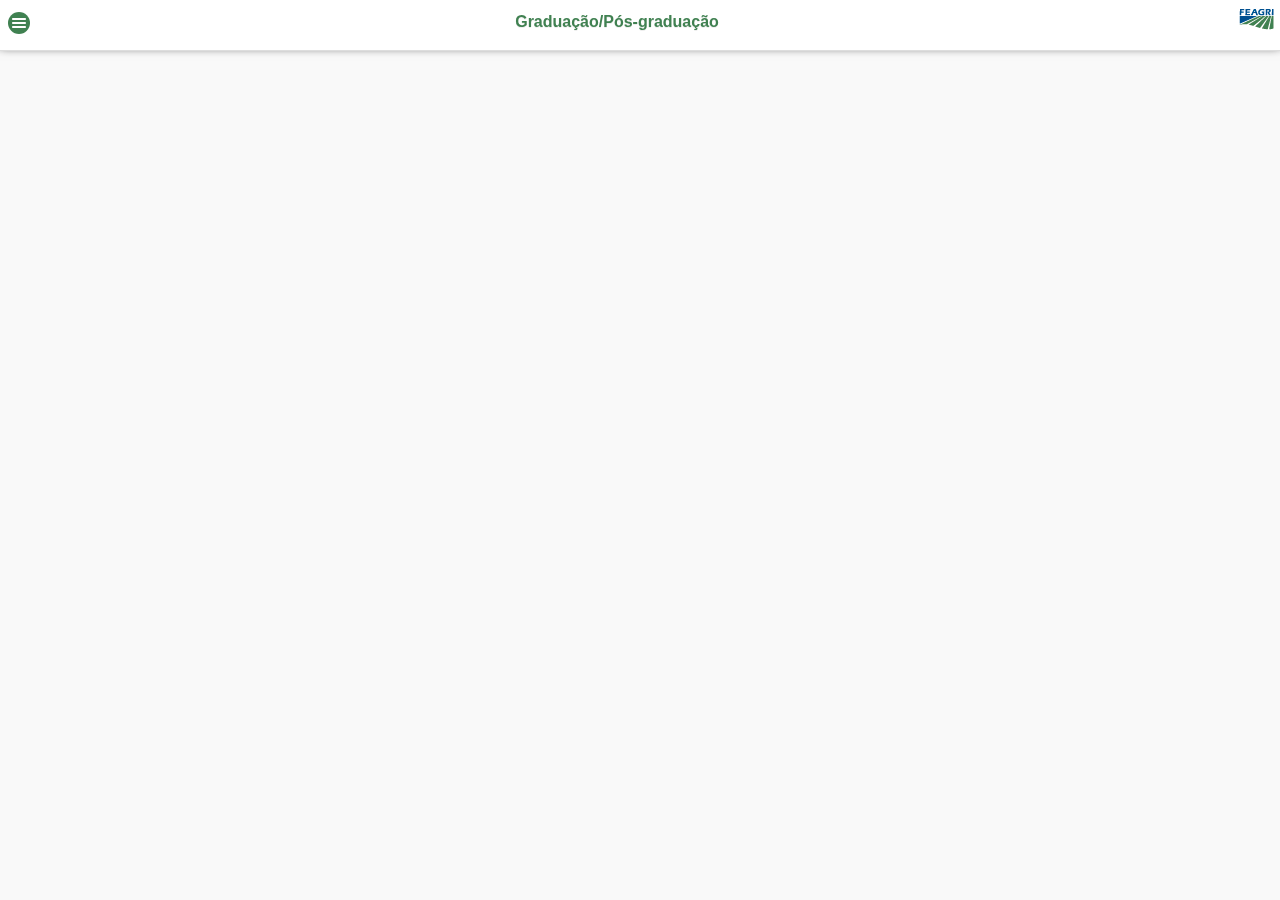
==== index.html @ 6a2333aa "Criação de circular]" ====
<!DOCTYPE html>
<!--HTML5 doctype-->
<html>

<head>

    <title>FEAGRI</title>
    <meta http-equiv="Content-type" content="text/html; charset=utf-8">
    <meta name="viewport" content="width=device-width, initial-scale=1.0, maximum-scale=1.0, minimum-scale=1.0, user-scalable=0, minimal-ui">
    <meta name="apple-mobile-web-app-capable" content="yes" />
    <meta http-equiv="X-UA-Compatible" content="IE=edge" />

    <link rel="stylesheet" href="css/jquery.mobile-1.4.5.min.css" />
    <link rel="stylesheet" href="css/custom.css" />

    <script src="js/jquery-1.11.1.min.js"></script>
    <script src="js/jquery.mobile-1.4.5.min.js"></script>

    <script src="cordova.js"></script>
    <!-- phantom library, needed for Cordova api calls, added during build -->
    <script type="text/javascript" src="js/networkconnection.js"></script>
    <script src="js/app.js"></script>
    <!-- recommended location of your JavaScript code relative to other JS files -->
    <script type="text/javascript" src="js/sala_aula.js"></script>
    <script type="text/javascript" src="js/contatos.js"></script>
    <script type="text/javascript" src="js/protocolo.js"></script>
    <script type="text/javascript" src="js/weblinks.js"></script>

    <script src="xdk/init-dev.js"></script>
    <!-- normalizes device and document ready events, see README for details -->


</head>

<body>

    <div data-role="panel" id="appmenu" data-display="overlay" data-position="left" data-theme="a">
        <div data-role="header" align="left" data-position="fixed" class="white">
            <img src="images/lg_feagri36.png" />
        </div>
        <!-- /header -->
        <ul>
            <li><a href="#graduacao" class="ui-btn ui-icon-calendar ui-btn-icon-left">Graduação</a></li>
            <li><a href="circular.html" class="ui-btn ui-icon-calendar ui-btn-icon-left">Circular</a></li>
            <li><a href="#posgrad" class="ui-btn ui-icon-grid ui-btn-icon-left">Pós-Graduação</a></li>
            <li><a href="#contato" class="ui-btn ui-icon-bullets ui-btn-icon-left">Contatos</a></li>
            <li><a href="#links" class="ui-btn ui-icon-bullets ui-btn-icon-left">Informações</a></li>
            <li><a href="#perfil" class="ui-btn ui-icon-edit ui-btn-icon-left">Perfil Usuário</a></li>
            <li><a href="https://webmail.feagri.unicamp.br/" target="_blank" class="ui-btn ui-icon-mail ui-btn-icon-left">Webmail</a></li>
            <li><a href="#sobre" class="ui-btn ui-icon-info ui-btn-icon-left">Sobre</a></li>
        </ul>
    </div>
    <!-- /panel -->

    <div data-role="page" data-title="Faculdade de Engenharia Agrícola" id="graduacao">
        <div data-role="header" align="center" data-position="fixed">
            <a href="#appmenu" class="ui-btn ui-icon-bars ui-btn-icon-right ui-btn-icon-notext">Menu</a>
            <h3>Graduação/Pós-graduação</h3>
            <img src="images/lg_feagri36.png" />
        </div>
        <!-- /header -->

        <div data-role="content">
            <h2 id="diatitle"></h2>

            <ul id="result"></ul>

        </div>
        <!-- /content -->

    </div>
    <!-- /page -->

    <div data-role="page" data-title="Faculdade de Engenharia Agrícola" id="posgrad">
        <div data-role="header" align="center" data-position="fixed">
            <a href="#appmenu" class="ui-btn ui-icon-bars ui-btn-icon-right ui-btn-icon-notext">Menu</a>
            <h3>Pós- Graduação</h3>
            <img src="images/lg_feagri36.png" />
        </div>
        <!-- /header -->

        <div data-role="content">
            <h2>Protocolo de Solicitações</h2>
            <h3>Sistema de Protoloco Eletrônico - Consulta Solicitações</h3>
            <form action="#" method="get" accept-charset="utf-8">
                <div data-role="fieldcontain" id="solicitante">
                    <label for="solicitante" class="ui-hidden-accessible">Escolha</label>
                    <select name="protoc_pessoa" id="protoc_pessoa" data-native-menu="false" required>
					<option value="">Solicitante</option>
					<option value="0">Alunos</option>
					<option value="1">Funcionários</option>
					<option value="2">Outros</option>
				</select>
                </div>
                <div data-role="fieldcontain" id="documento"></div>
                <div data-role="fieldcontain">
                    <label for="protocolo" class="ui-hidden-accessible">Protocolo Número</label>
                    <input type="number" name="protoc_num" id="protoc_num" placeholder="Protocolo Número" required/>
                </div>
                <a href="#" data-role="button" data-icon="search" class="button-ui">Buscar</a>
                <div id="resultprotoc"></div>
            </form>

        </div>
        <!-- /content -->

    </div>
    <!-- /page -->

    <div data-role="page" data-title="Faculdade de Engenharia Agrícola" id="contato" data-dom-cache="false">
        <div data-role="header" align="center" data-position="fixed">
            <a href="#appmenu" class="ui-btn ui-icon-bars ui-btn-icon-right ui-btn-icon-notext">Menu</a>
            <h3>Contatos</h3>
            <img src="images/lg_feagri36.png" />
        </div>
        <!-- /header -->
        <div data-role="content" class="ui-content" id="listacontatos"></div>
        <!-- /content -->
    </div>
    <!-- /page Contatos -->

    <div data-role="page" data-title="Faculdade de Engenharia Agrícola" id="links" data-dom-cache="false">
        <div data-role="header" align="center" data-position="fixed">
            <a href="#appmenu" class="ui-btn ui-icon-bars ui-btn-icon-right ui-btn-icon-notext">Menu</a>
            <h3>Informações</h3>
            <img src="images/lg_feagri36.png" />
        </div>
        <!-- /header -->
        <div data-role="content" class="ui-content" id="weblinks"></div>
        <!-- /content -->
    </div>
    <!-- /page Informações-->

    <div data-role="page" data-title="Faculdade de Engenharia Agrícola" id="perfil">
        <div data-role="header" align="center" data-position="fixed">
            <a href="#appmenu" class="ui-btn ui-icon-bars ui-btn-icon-right ui-btn-icon-notext">Menu</a>
            <h3>Perfil Usuário</h3>
            <img src="images/lg_feagri36.png" />
        </div>
        <!-- /header -->

        <div data-role="content" class="ui-content"></div>
        <!-- /content -->
        <div data-role="content">
            <strong>Tipo de conexão</strong>: <span id="network"></span>

            <h2>Atualize seus Dados</h2>
            <h3>Esses dados serão necessários para lhes enviar Notificações pelas Secretarias da Faculdade</h3>
            <div data-role="fieldcontain">
                <label for="usuario-matricula" class="ui-hidden-accessible">Matrícula:</label>
                <input type="number" name="matricula" id="matricula" placeholder="Número: RA ou Matrícula" required>
            </div>
            <div data-role="fieldcontain">
                <label for="usuarios" class="ui-hidden-accessible">Tipo de Usuário:</label>
                <select id="usuario" required>
           <option value="0">Tipo de Usuário</option>
		   <option value="aluno">Aluno</option>
		   <option value="funcionario">Funcionário</option>
		   <option value="docente">Docente</option>
		   <option value="pesquisador">Pesquisador</option>
		</select>
            </div>
            <div data-role="fieldcontain" id="fieldAluno">
                <label for="alunos" class="ui-hidden-accessible">Usuário Tipo Aluno:</label>
                <select id="aluno">
     		<option value="0">Se Aluno - Escolha</option>
  			<option value="graduacao">Graduação</option>
  			<option value="pos-graduacao-mestrado">Pós-Graduação - Mestrado</option>
  			<option value="pos-graduacao-doutorado">Pós-Graduação - Doutorado</option>
		</select>
            </div>
            <div data-role="fieldcontain" id="fieldAno">
                <label for="nascimento" class="ui-hidden-accessible">:</label>
                <select id="ano">

		</select>
            </div>
            <button id="btn_push">Enviar</button>

            <div id="dadosuser"></div>
        </div>
        <!-- /content -->

    </div>
    <!-- /page -->
    <div data-role="page" data-title="Faculdade de Engenharia Agrícola" id="sobre">
        <div data-role="header" align="center" data-position="fixed">
            <a href="#appmenu" class="ui-btn ui-icon-bars ui-btn-icon-right ui-btn-icon-notext">Menu</a>
            <h3>Sobre</h3>
            <img src="images/lg_feagri36.png" />
        </div>
        <!-- /header -->
        <div data-role="content">
            <p>Este é um aplicativo que tem por objetivo disponibilizar serviços da Faculdade de Engenharia Agrícola/Unicamp, que possam facilitar o dia a dia dos usuários dessa comunidade.</p>
            <p>O aplicativo pode ganhar novos serviços à medida que aumente a demanda de informações que sejam úteis a serem disponibilizados neste App Mobile.</p>
            <span>@2016 FEAGRI/UNICAMP - informatica@feagri.unicamp.br</span>
        </div>
    </div>
    <!-- /page Sobre -->

</body>

</html>
---- css/custom.css ----
/* */
.ui-page-theme-a .ui-btn:focus, html .ui-bar-a .ui-btn:focus, html .ui-body-a .ui-btn:focus, html body .ui-group-theme-a .ui-btn:focus, html head+body .ui-btn.ui-btn-a:focus, .ui-page-theme-a .ui-focus, html .ui-bar-a .ui-focus, html .ui-body-a .ui-focus, html body .ui-group-theme-a .ui-focus, html head+body .ui-btn-a.ui-focus, html head+body .ui-body-a.ui-focus {
    -webkit-box-shadow: 0 0 12px #408151;
    -moz-box-shadow: 0 0 12px #408151;
    box-shadow: 0 0 12px #408151;
}
/* Lista de Contatos */
#listacontatos li.ui-li-divider{
	height: auto;
}
#listacontatos li{
	height: 60px;
}
#listacontatos li a{
	padding-top:0;
	padding-bottom:0;
	padding-left: 4.25em;
}
#listacontatos li a img{
	border: 5px solid rgb(255,255,255);
}
#listacontatos li a h2{
	font-size: 12px;
	margin-top: 5px;

}

/*Pós - Graduação*/
.ui-field-contain {
	border:none;
}
#documento{
	display: none;
}

/*Sala de Aula*/

h2.diatitle{text-align: center;}

#graduacao ul#result{
	margin: 0;
	padding: 0;
}

#graduacao ul#result li {
    display: block;
    box-shadow: -2px 2px 1px rgba(0,0,0,0.2);
    padding: 30px 10px 5px;
    margin-bottom: 10px;
    position: relative;
    border: 1px solid rgba(0,0,0,0.1);
}
#graduacao ul#result li div.h, #graduacao ul#result li div.s {
	font-size: 12px;
    position: absolute;
    margin-top: -21px;
}
#graduacao ul#result li div.h {
	color: rgb(120,120,120);
}
#graduacao ul#result li div.s{ 
    right: 0;
    margin-right: 20px;
    color: rgb(120,120,120);
}
#graduacao ul#result li div.do{
	position: relative;
	color: rgb(180,180,180);
}

#graduacao ul#result li div.do img{
	width: 25px;
    border-radius: 20px;
    margin-right: 20px;
    margin-top: 5px;
}
#graduacao ul#result li div.do span{
	margin-top: 11px;
    position: absolute;
    font-size: 12px;
}

.white{
	background-color: rgb(255,255,255);
}
/* Headers */
div[data-role=page] > div[data-role=header] {
	background-color: rgb(255,255,255);
    box-shadow: 0px -5px 10px rgba(0,0,0,1);
}
div[data-role=page] > div[data-role=header] img {
    margin: 1px 5px;
    float: right;
}
.ui-header .ui-title{
	display:  inline-block;
	color: #408151; /*Verde da logo*/
	margin: 0;
}

/*Menu Button*/
div[data-role='header'] > a.ui-btn {
    border: none;
    background-color: transparent;
    padding-top: 5px;
}

div[data-role='header'] > a.ui-btn .ui-btn-icon-left:after, 
div[data-role='header'] > a.ui-btn .ui-btn-icon-right:after, 
div[data-role='header'] > a.ui-btn .ui-btn-icon-top:after, 
div[data-role='header'] > a.ui-btn .ui-btn-icon-bottom:after, 
div[data-role='header'] > a.ui-btn .ui-btn-icon-notext:after {
	color: #408151;
}
div[data-role='header'] > a.ui-btn:hover,
div[data-role='header'] > a:hover.ui-btn {
    border: none;
    background-color: white;
}

/* .ui-btn-icon-notext:after*/
div[data-role='header'] > a.ui-btn-icon-left:after,
div[data-role='header'] > a.ui-btn-icon-notext:after{
    border: none;
    background-color: #408151;
}
div[data-role='header'] a.ui-btn:focus {
	box-shadow: none;
}

/*Panel*/
#appmenu .ui-panel-inner {
    padding: 0;
    margin: 0;
    background-color: #F6F6F6;
}
#appmenu .ui-panel-inner div[data-role='header']{
	padding: 5px 5px 0;
}
#appmenu ul {
    padding: 0;
    margin: 0;
}

#appmenu ul li a {
    margin: 0;
    border: 0;
    text-align: left;
    color: rgb(100,100,100);
    padding: 20px 40px;
}

#appmenu ul li a.ui-btn-active{
	background-color: #408151;
	color:  #fff;
}
#appmenu ul li a.ui-btn-active .ui-btn-icon-left:after{
	background-color: #408151;
}
#appmenu ul li a.ui-btn:focus {
	box-shadow: none;
}
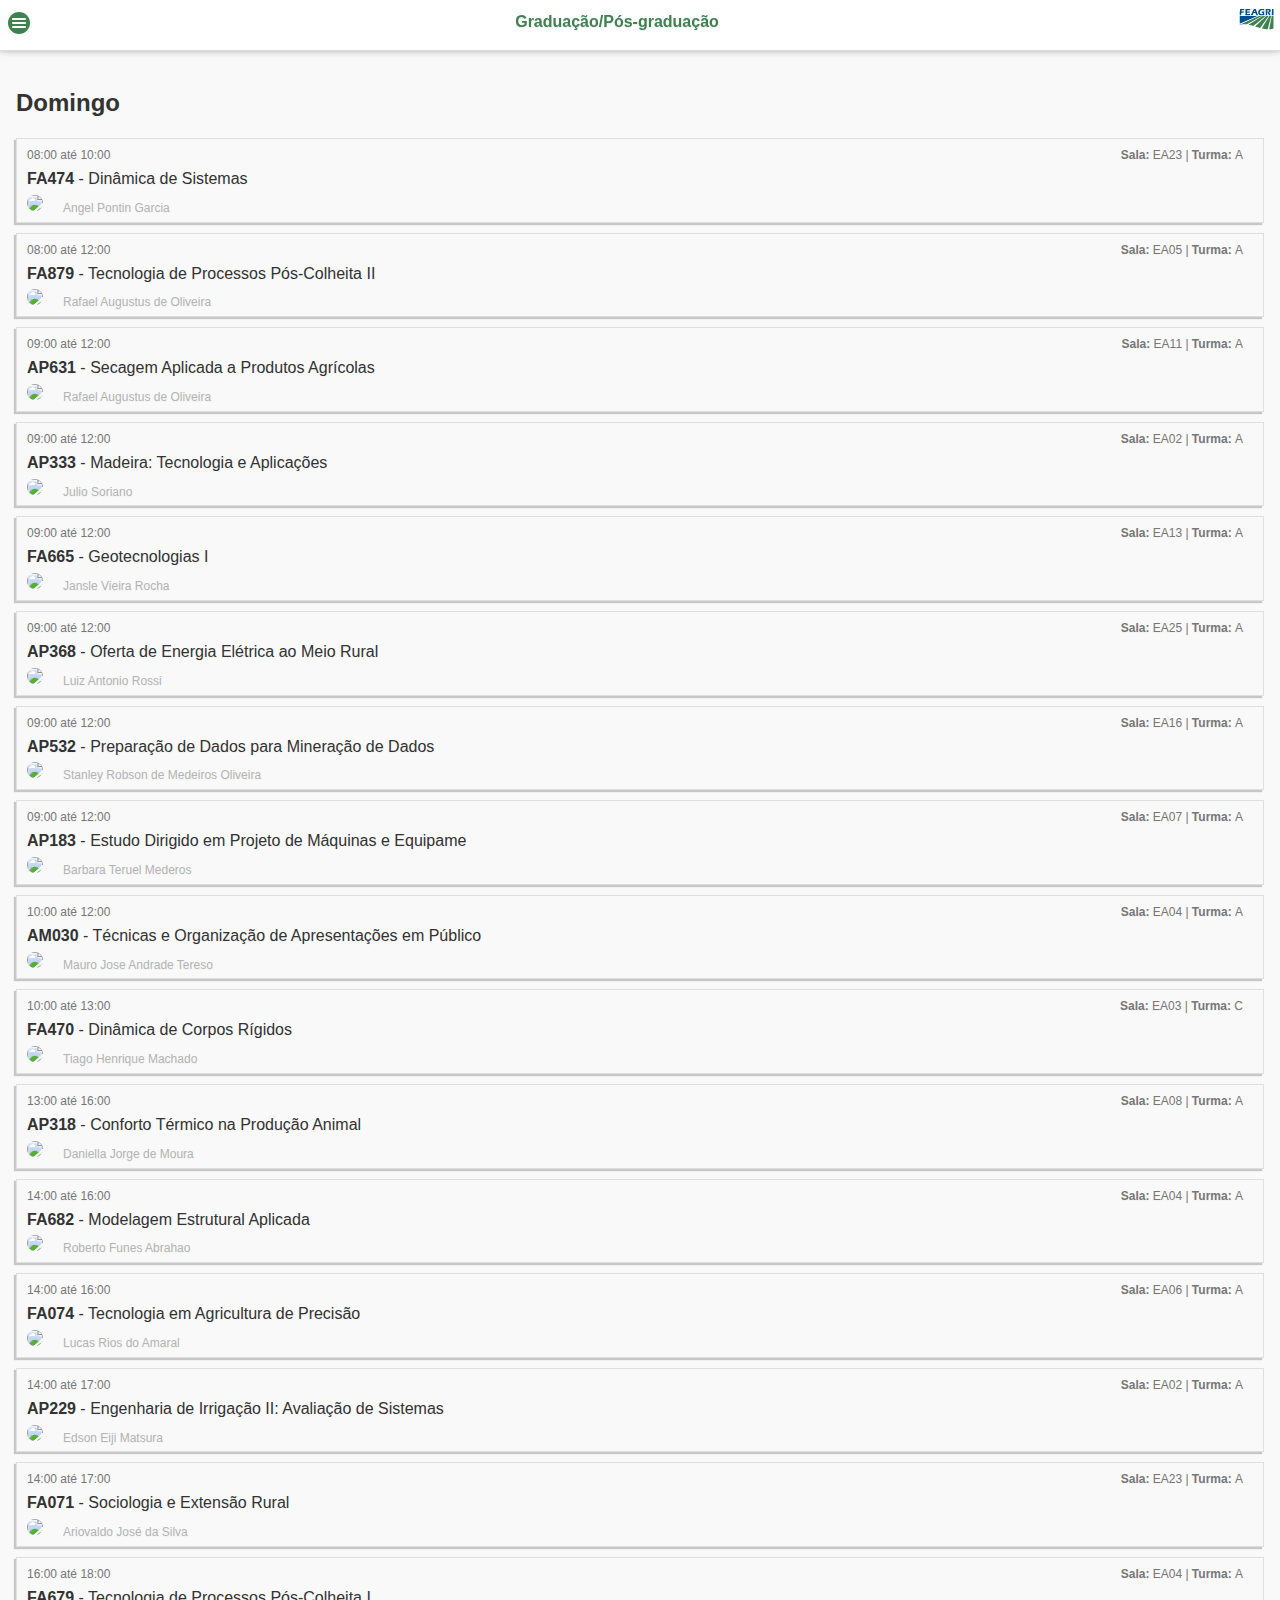
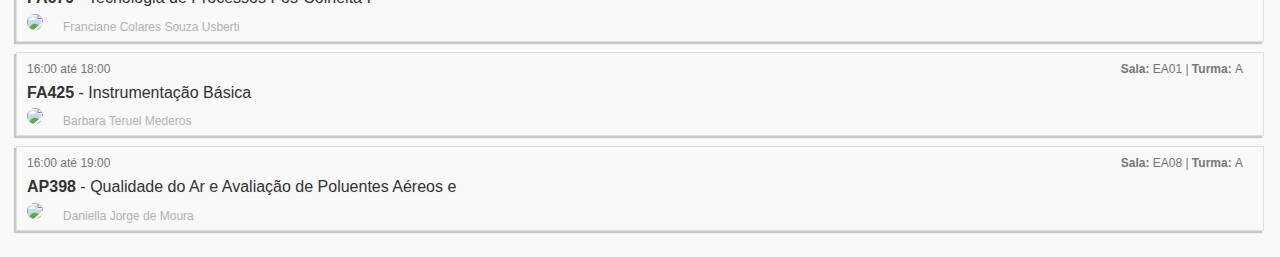
==== commit c5548dfa: "Circular Finalizado" ====
--- a/index.html
+++ b/index.html
@@ -11,7 +11,8 @@
     <meta http-equiv="X-UA-Compatible" content="IE=edge" />
 
     <link rel="stylesheet" href="css/jquery.mobile-1.4.5.min.css" />
-    <link rel="stylesheet" href="css/custom.css" />
+    <link rel="stylesheet" href="css/font-awesome.min.css">
+    <link rel="stylesheet" href="css/custom.min.css" />
 
     <script src="js/jquery-1.11.1.min.js"></script>
     <script src="js/jquery.mobile-1.4.5.min.js"></script>
@@ -25,11 +26,11 @@
     <script type="text/javascript" src="js/contatos.js"></script>
     <script type="text/javascript" src="js/protocolo.js"></script>
     <script type="text/javascript" src="js/weblinks.js"></script>
+    <script type="text/javascript" src="js/circular.js"></script>
 
     <script src="xdk/init-dev.js"></script>
     <!-- normalizes device and document ready events, see README for details -->
 
-
 </head>
 
 <body>
@@ -41,7 +42,7 @@
         <!-- /header -->
         <ul>
             <li><a href="#graduacao" class="ui-btn ui-icon-calendar ui-btn-icon-left">Graduação</a></li>
-            <li><a href="circular.html" class="ui-btn ui-icon-calendar ui-btn-icon-left">Circular</a></li>
+            <li><a href="#circular" class="ui-btn ui-icon-calendar ui-btn-icon-left">Circular</a></li>
             <li><a href="#posgrad" class="ui-btn ui-icon-grid ui-btn-icon-left">Pós-Graduação</a></li>
             <li><a href="#contato" class="ui-btn ui-icon-bullets ui-btn-icon-left">Contatos</a></li>
             <li><a href="#links" class="ui-btn ui-icon-bullets ui-btn-icon-left">Informações</a></li>
@@ -64,6 +65,47 @@
             <h2 id="diatitle"></h2>
 
             <ul id="result"></ul>
+
+        </div>
+        <!-- /content -->
+
+    </div>
+    <!-- /page -->
+
+    <div data-role="page" data-title="Faculdade de Engenharia Agrícola" id="circular">
+        <div data-role="header" align="center" data-position="fixed">
+            <a href="#appmenu" class="ui-btn ui-icon-bars ui-btn-icon-right ui-btn-icon-notext">Menu</a>
+            <h3>Horários Circular Interno</h3>
+            <img src="images/lg_feagri36.png" />
+        </div>
+        <!-- /header -->
+
+        <div data-role="content">
+            <form action="#" method="get" accept-charset="utf-8">
+                <div data-role="fieldcontain">
+                    <label for="ci_circular" class="ui-hidden-accessible">Circular</label>
+                    <select name="ci_circular" id="ci_circular" data-native-menu="false" required>
+                        <option>- Selecione Circular -</option>
+                        <option value="1">1</option>
+                        <option value="2">2</option>
+				    </select>
+                </div>
+                <div data-role="fieldcontain">
+                    <label for="ci_ponto" class="ui-hidden-accessible">Ponto</label>
+                    <select id="ci_ponto" name="ci_ponto" data-native-menu="false" required>
+                        <option>- Selecione Ponto -</option>
+                        <option value="CBMEG-FEAGRI">CBMEG FEAGRI</option>
+                        <option value="FEAGRI-CCUEC">FEAGRI CCUEC</option>
+                        <option value="FEAGRI-EMBRAPA">FEAGRI EMBRAPA</option>
+                        <option value="FEAGRI-CBMEG">FEAGRI CBMEG</option>
+                        <option value="FEAGRI-GENETICA">FEAGRI GENETICA</option>
+                    </select>
+                </div>
+
+                <a href="#" data-role="button" data-icon="search" class="btn-circular button-ui">Buscar</a>
+
+            </form>
+            <ul id="result-circular" data-role="listview"></ul>
 
         </div>
         <!-- /content -->
--- a/css/custom.min.css
+++ b/css/custom.min.css
@@ -0,0 +1 @@
+.ui-page-theme-a .ui-btn:focus,.ui-page-theme-a .ui-focus,html .ui-bar-a .ui-btn:focus,html .ui-bar-a .ui-focus,html .ui-body-a .ui-btn:focus,html .ui-body-a .ui-focus,html body .ui-group-theme-a .ui-btn:focus,html body .ui-group-theme-a .ui-focus,html head+body .ui-body-a.ui-focus,html head+body .ui-btn-a.ui-focus,html head+body .ui-btn.ui-btn-a:focus{-webkit-box-shadow:0 0 12px #408151;-moz-box-shadow:0 0 12px #408151;box-shadow:0 0 12px #408151}#listacontatos li.ui-li-divider{height:auto}#listacontatos li{height:60px}#listacontatos li a{padding-top:0;padding-bottom:0;padding-left:4.25em}#listacontatos li a img{border:5px solid #fff}#listacontatos li a h2{font-size:12px;margin-top:5px}.ui-field-contain{border:none}#documento{display:none}h2.diatitle{text-align:center}#graduacao ul#result{margin:0;padding:0}#graduacao ul#result li{display:block;box-shadow:-2px 2px 1px rgba(0,0,0,.2);padding:30px 10px 5px;margin-bottom:10px;position:relative;border:1px solid rgba(0,0,0,.1)}#graduacao ul#result li div.h,#graduacao ul#result li div.s{font-size:12px;position:absolute;margin-top:-21px}#graduacao ul#result li div.h{color:#787878}#graduacao ul#result li div.s{right:0;margin-right:20px;color:#787878}#graduacao ul#result li div.do{position:relative;color:#b4b4b4}#graduacao ul#result li div.do img{width:25px;border-radius:20px;margin-right:20px;margin-top:5px}#graduacao ul#result li div.do span{margin-top:11px;position:absolute;font-size:12px}.white{background-color:#fff}div[data-role=page]>div[data-role=header]{background-color:#fff;box-shadow:0 -5px 10px rgba(0,0,0,1)}#appmenu ul li a.ui-btn:focus,div[data-role=header] a.ui-btn:focus{box-shadow:none}div[data-role=page]>div[data-role=header] img{margin:1px 5px;float:right}.ui-header .ui-title{display:inline-block;color:#408151;margin:0}div[data-role=header]>a.ui-btn{border:none;background-color:transparent;padding-top:5px}div[data-role=header]>a.ui-btn .ui-btn-icon-bottom:after,div[data-role=header]>a.ui-btn .ui-btn-icon-left:after,div[data-role=header]>a.ui-btn .ui-btn-icon-notext:after,div[data-role=header]>a.ui-btn .ui-btn-icon-right:after,div[data-role=header]>a.ui-btn .ui-btn-icon-top:after{color:#408151}div[data-role=header]>a.ui-btn:hover,div[data-role=header]>a:hover.ui-btn{border:none;background-color:#fff}div[data-role=header]>a.ui-btn-icon-left:after,div[data-role=header]>a.ui-btn-icon-notext:after{border:none;background-color:#408151}#appmenu .ui-panel-inner{padding:0;margin:0;background-color:#F6F6F6}#appmenu .ui-panel-inner div[data-role=header]{padding:5px 5px 0}#appmenu ul,#circular ul#result-circular{margin:0;padding:0}#appmenu ul li a{margin:0;border:0;text-align:left;color:#646464;padding:20px 40px}#appmenu ul li a.ui-btn-active{background-color:#408151;color:#fff}#appmenu ul li a.ui-btn-active .ui-btn-icon-left:after{background-color:#408151}#circular ul#result-circular li{display:flex;justify-content:space-between;padding:8px;border-bottom:1px solid #eee;font-size:15px}.circular-num{background-color:gray;border-radius:12px;padding:5px 9px;font-size:11px;color:#fff}.circular-pne{flex-basis:30px}p.alerta{padding:20px;background-color:#fff;margin:10px;box-shadow:2px 2px 1px #eee;border-left:5px solid red}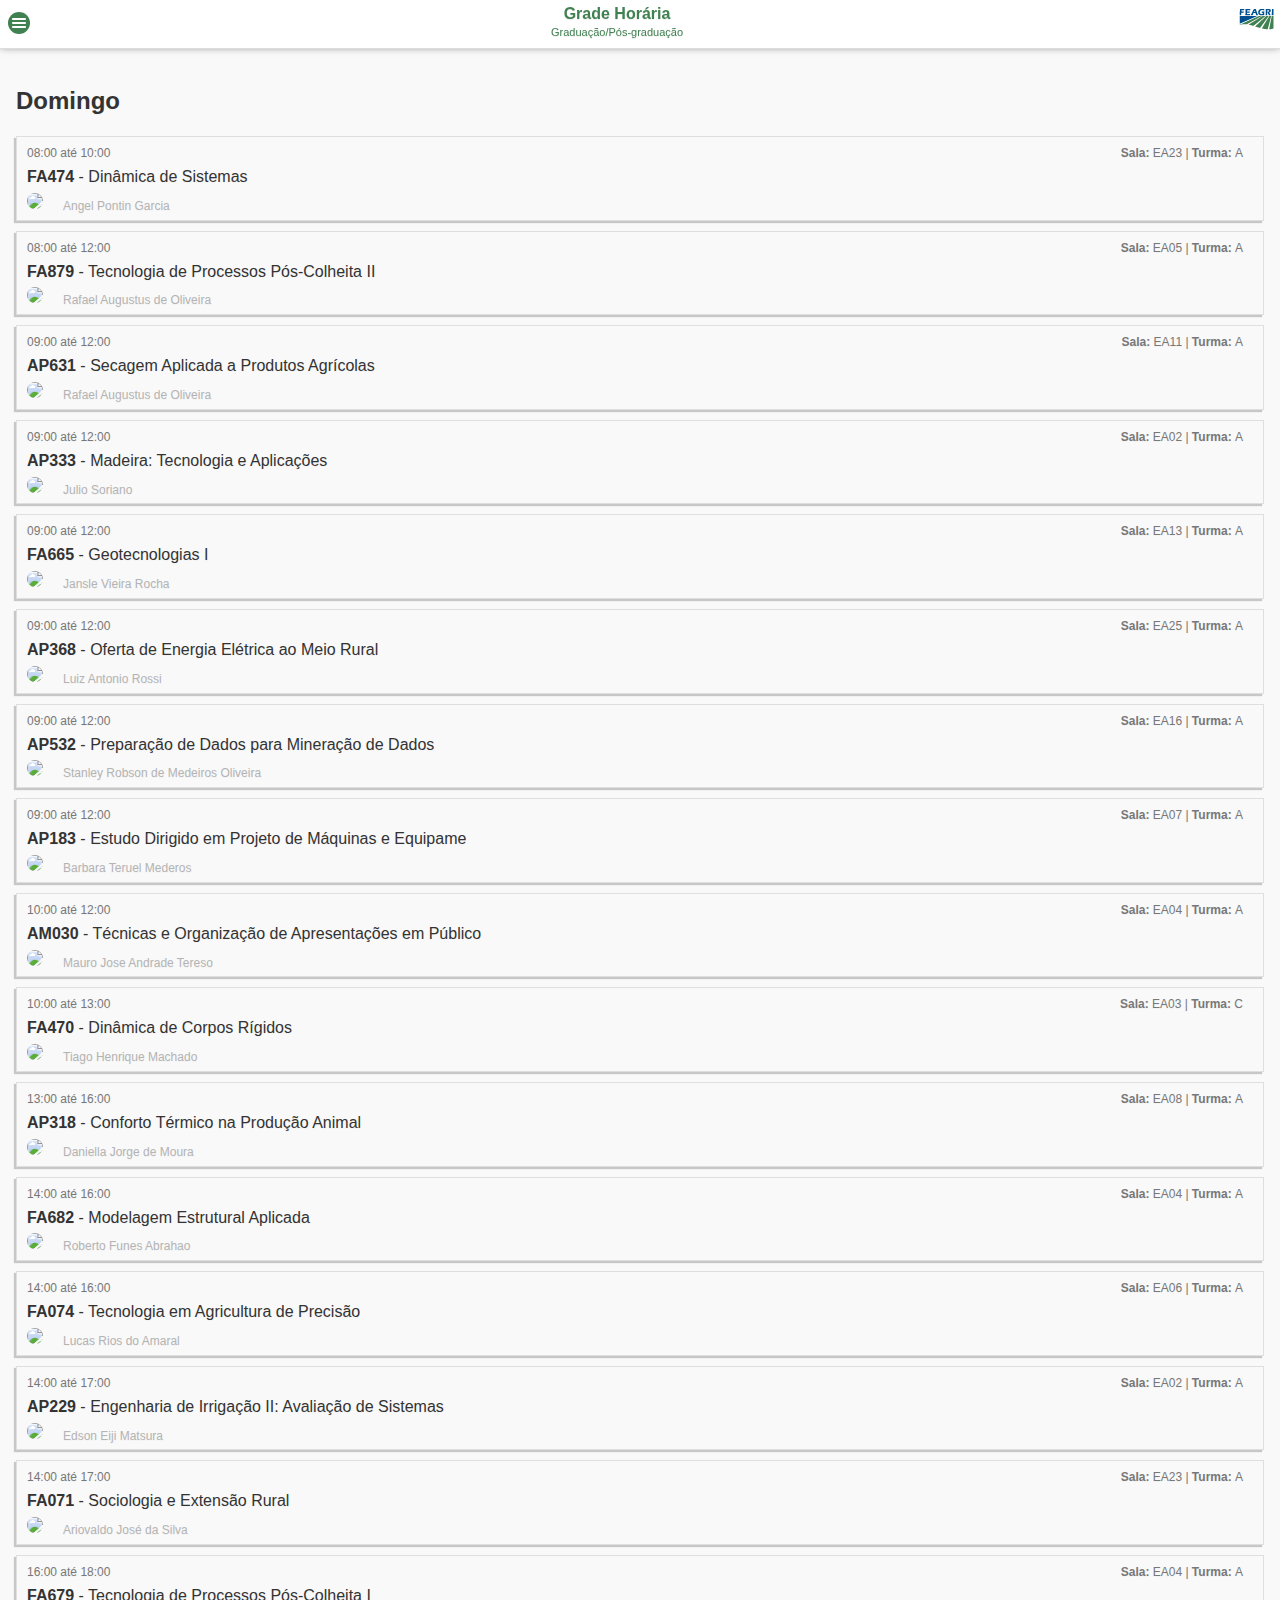
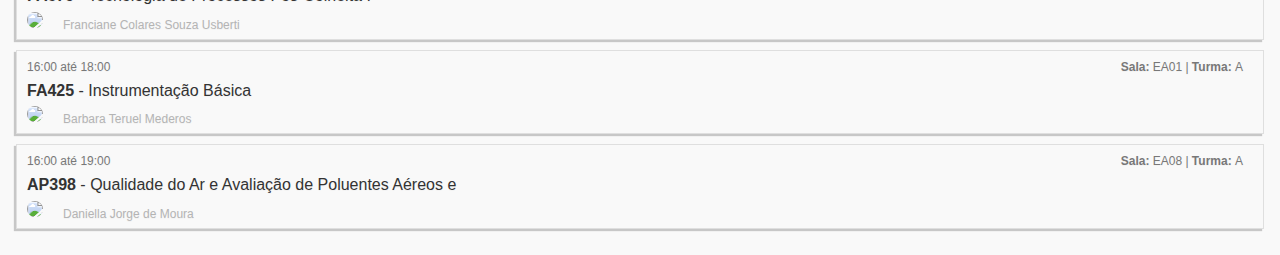
==== commit a427e77b: "Cardápio" ====
--- a/index.html
+++ b/index.html
@@ -27,6 +27,7 @@
     <script type="text/javascript" src="js/protocolo.js"></script>
     <script type="text/javascript" src="js/weblinks.js"></script>
     <script type="text/javascript" src="js/circular.js"></script>
+    <script type="text/javascript" src="js/cardapio.js"></script>
 
     <script src="xdk/init-dev.js"></script>
     <!-- normalizes device and document ready events, see README for details -->
@@ -41,14 +42,15 @@
         </div>
         <!-- /header -->
         <ul>
-            <li><a href="#graduacao" class="ui-btn ui-icon-calendar ui-btn-icon-left">Graduação</a></li>
-            <li><a href="#circular" class="ui-btn ui-icon-calendar ui-btn-icon-left">Circular</a></li>
-            <li><a href="#posgrad" class="ui-btn ui-icon-grid ui-btn-icon-left">Pós-Graduação</a></li>
-            <li><a href="#contato" class="ui-btn ui-icon-bullets ui-btn-icon-left">Contatos</a></li>
-            <li><a href="#links" class="ui-btn ui-icon-bullets ui-btn-icon-left">Informações</a></li>
-            <li><a href="#perfil" class="ui-btn ui-icon-edit ui-btn-icon-left">Perfil Usuário</a></li>
-            <li><a href="https://webmail.feagri.unicamp.br/" target="_blank" class="ui-btn ui-icon-mail ui-btn-icon-left">Webmail</a></li>
-            <li><a href="#sobre" class="ui-btn ui-icon-info ui-btn-icon-left">Sobre</a></li>
+            <li><a href="#graduacao" class="ui-btn"><i class="fa fa-clock-o fa-lg"></i> Grade Horária</a></li>
+            <li><a href="#posgrad" class="ui-btn"><i class="fa fa-pencil fa-lg"></i> Protocolo Eletrônico</a></li>
+            <li><a href="#circular" class="ui-btn"><i class="fa fa-bus fa-lg"></i> Circular Interno</a></li>
+            <li><a href="#contato" class="ui-btn"><i class="fa fa-phone fa-lg"></i> Contatos</a></li>
+            <li><a href="#links" class="ui-btn"><i class="fa fa-link fa-lg"></i> Informações Úteis</a></li>
+            <li><a href="https://webmail.feagri.unicamp.br/" target="_blank" class="ui-btn"><i class="fa fa-envelope-o fa-lg"></i> Webmail</a></li>
+            <li><a href="#cardapio" class="ui-btn"><i class="fa fa-coffee fa-lg"></i> Restaurante/Cardápio</a></li>
+            <li><a href="#perfil" class="ui-btn"><i class="fa fa-user fa-lg"></i> Perfil do Usuário</a></li>
+            <li><a href="#sobre" class="ui-btn"><i class="fa fa-info fa-lg"></i> Sobre</a></li>
         </ul>
     </div>
     <!-- /panel -->
@@ -56,7 +58,9 @@
     <div data-role="page" data-title="Faculdade de Engenharia Agrícola" id="graduacao">
         <div data-role="header" align="center" data-position="fixed">
             <a href="#appmenu" class="ui-btn ui-icon-bars ui-btn-icon-right ui-btn-icon-notext">Menu</a>
-            <h3>Graduação/Pós-graduação</h3>
+            <h3 class="two-ln">Grade Horária
+                <span class="small">Graduação/Pós-graduação</span>
+            </h3>
             <img src="images/lg_feagri36.png" />
         </div>
         <!-- /header -->
@@ -116,14 +120,14 @@
     <div data-role="page" data-title="Faculdade de Engenharia Agrícola" id="posgrad">
         <div data-role="header" align="center" data-position="fixed">
             <a href="#appmenu" class="ui-btn ui-icon-bars ui-btn-icon-right ui-btn-icon-notext">Menu</a>
-            <h3>Pós- Graduação</h3>
-            <img src="images/lg_feagri36.png" />
-        </div>
-        <!-- /header -->
-
-        <div data-role="content">
-            <h2>Protocolo de Solicitações</h2>
-            <h3>Sistema de Protoloco Eletrônico - Consulta Solicitações</h3>
+            <h3 class="two-ln">Protocolo Eletrônico
+                <span class="small">Pós-graduação</span>
+            </h3>
+            <img src="images/lg_feagri36.png" />
+        </div>
+        <!-- /header -->
+
+        <div data-role="content">
             <form action="#" method="get" accept-charset="utf-8">
                 <div data-role="fieldcontain" id="solicitante">
                     <label for="solicitante" class="ui-hidden-accessible">Escolha</label>
@@ -164,7 +168,7 @@
     <div data-role="page" data-title="Faculdade de Engenharia Agrícola" id="links" data-dom-cache="false">
         <div data-role="header" align="center" data-position="fixed">
             <a href="#appmenu" class="ui-btn ui-icon-bars ui-btn-icon-right ui-btn-icon-notext">Menu</a>
-            <h3>Informações</h3>
+            <h3>Informações Úteis</h3>
             <img src="images/lg_feagri36.png" />
         </div>
         <!-- /header -->
@@ -173,10 +177,28 @@
     </div>
     <!-- /page Informações-->
 
+    <div data-role="page" data-title="Faculdade de Engenharia Agrícola" id="cardapio">
+        <div data-role="header" align="center" data-position="fixed">
+            <a href="#appmenu" class="ui-btn ui-icon-bars ui-btn-icon-right ui-btn-icon-notext">Menu</a>
+            <h3>Restaurante/Cardápio</h3>
+            <img src="images/lg_feagri36.png" />
+        </div>
+        <!-- /header -->
+
+        <div data-role="content">
+            <span class="small">*CARDÁPIO SUJEITO A ALTERAÇÕES</span>
+            <div class="cardapio"></div>
+        </div>
+        <!-- /content -->
+
+    </div>
+    <!-- /page -->
+
+
     <div data-role="page" data-title="Faculdade de Engenharia Agrícola" id="perfil">
         <div data-role="header" align="center" data-position="fixed">
             <a href="#appmenu" class="ui-btn ui-icon-bars ui-btn-icon-right ui-btn-icon-notext">Menu</a>
-            <h3>Perfil Usuário</h3>
+            <h3>Perfil do Usuário</h3>
             <img src="images/lg_feagri36.png" />
         </div>
         <!-- /header -->
--- a/css/custom.min.css
+++ b/css/custom.min.css
@@ -1 +1 @@
-.ui-page-theme-a .ui-btn:focus,.ui-page-theme-a .ui-focus,html .ui-bar-a .ui-btn:focus,html .ui-bar-a .ui-focus,html .ui-body-a .ui-btn:focus,html .ui-body-a .ui-focus,html body .ui-group-theme-a .ui-btn:focus,html body .ui-group-theme-a .ui-focus,html head+body .ui-body-a.ui-focus,html head+body .ui-btn-a.ui-focus,html head+body .ui-btn.ui-btn-a:focus{-webkit-box-shadow:0 0 12px #408151;-moz-box-shadow:0 0 12px #408151;box-shadow:0 0 12px #408151}#listacontatos li.ui-li-divider{height:auto}#listacontatos li{height:60px}#listacontatos li a{padding-top:0;padding-bottom:0;padding-left:4.25em}#listacontatos li a img{border:5px solid #fff}#listacontatos li a h2{font-size:12px;margin-top:5px}.ui-field-contain{border:none}#documento{display:none}h2.diatitle{text-align:center}#graduacao ul#result{margin:0;padding:0}#graduacao ul#result li{display:block;box-shadow:-2px 2px 1px rgba(0,0,0,.2);padding:30px 10px 5px;margin-bottom:10px;position:relative;border:1px solid rgba(0,0,0,.1)}#graduacao ul#result li div.h,#graduacao ul#result li div.s{font-size:12px;position:absolute;margin-top:-21px}#graduacao ul#result li div.h{color:#787878}#graduacao ul#result li div.s{right:0;margin-right:20px;color:#787878}#graduacao ul#result li div.do{position:relative;color:#b4b4b4}#graduacao ul#result li div.do img{width:25px;border-radius:20px;margin-right:20px;margin-top:5px}#graduacao ul#result li div.do span{margin-top:11px;position:absolute;font-size:12px}.white{background-color:#fff}div[data-role=page]>div[data-role=header]{background-color:#fff;box-shadow:0 -5px 10px rgba(0,0,0,1)}#appmenu ul li a.ui-btn:focus,div[data-role=header] a.ui-btn:focus{box-shadow:none}div[data-role=page]>div[data-role=header] img{margin:1px 5px;float:right}.ui-header .ui-title{display:inline-block;color:#408151;margin:0}div[data-role=header]>a.ui-btn{border:none;background-color:transparent;padding-top:5px}div[data-role=header]>a.ui-btn .ui-btn-icon-bottom:after,div[data-role=header]>a.ui-btn .ui-btn-icon-left:after,div[data-role=header]>a.ui-btn .ui-btn-icon-notext:after,div[data-role=header]>a.ui-btn .ui-btn-icon-right:after,div[data-role=header]>a.ui-btn .ui-btn-icon-top:after{color:#408151}div[data-role=header]>a.ui-btn:hover,div[data-role=header]>a:hover.ui-btn{border:none;background-color:#fff}div[data-role=header]>a.ui-btn-icon-left:after,div[data-role=header]>a.ui-btn-icon-notext:after{border:none;background-color:#408151}#appmenu .ui-panel-inner{padding:0;margin:0;background-color:#F6F6F6}#appmenu .ui-panel-inner div[data-role=header]{padding:5px 5px 0}#appmenu ul,#circular ul#result-circular{margin:0;padding:0}#appmenu ul li a{margin:0;border:0;text-align:left;color:#646464;padding:20px 40px}#appmenu ul li a.ui-btn-active{background-color:#408151;color:#fff}#appmenu ul li a.ui-btn-active .ui-btn-icon-left:after{background-color:#408151}#circular ul#result-circular li{display:flex;justify-content:space-between;padding:8px;border-bottom:1px solid #eee;font-size:15px}.circular-num{background-color:gray;border-radius:12px;padding:5px 9px;font-size:11px;color:#fff}.circular-pne{flex-basis:30px}p.alerta{padding:20px;background-color:#fff;margin:10px;box-shadow:2px 2px 1px #eee;border-left:5px solid red}+.ui-page-theme-a .ui-btn:focus,.ui-page-theme-a .ui-focus,html .ui-bar-a .ui-btn:focus,html .ui-bar-a .ui-focus,html .ui-body-a .ui-btn:focus,html .ui-body-a .ui-focus,html body .ui-group-theme-a .ui-btn:focus,html body .ui-group-theme-a .ui-focus,html head+body .ui-body-a.ui-focus,html head+body .ui-btn-a.ui-focus,html head+body .ui-btn.ui-btn-a:focus{-webkit-box-shadow:0 0 12px #408151;-moz-box-shadow:0 0 12px #408151;box-shadow:0 0 12px #408151}#listacontatos li.ui-li-divider{height:auto}#listacontatos li{height:60px}#listacontatos li a{padding-top:0;padding-bottom:0;padding-left:4.25em}#listacontatos li a img{border:5px solid #fff}#listacontatos li a h2{font-size:12px;margin-top:5px}.ui-field-contain{border:none}#documento{display:none}h2.diatitle{text-align:center}#graduacao ul#result{margin:0;padding:0}#graduacao ul#result li{display:block;box-shadow:-2px 2px 1px rgba(0,0,0,.2);padding:30px 10px 5px;margin-bottom:10px;position:relative;border:1px solid rgba(0,0,0,.1)}#graduacao ul#result li div.h,#graduacao ul#result li div.s{font-size:12px;position:absolute;margin-top:-21px}#graduacao ul#result li div.h{color:#787878}#graduacao ul#result li div.s{right:0;margin-right:20px;color:#787878}#graduacao ul#result li div.do{position:relative;color:#b4b4b4}#graduacao ul#result li div.do img{width:25px;border-radius:20px;margin-right:20px;margin-top:5px}#graduacao ul#result li div.do span{margin-top:11px;position:absolute;font-size:12px}.white{background-color:#fff}div[data-role=page]>div[data-role=header]{background-color:#fff;box-shadow:0 -5px 10px rgba(0,0,0,1)}#appmenu ul li a.ui-btn:focus,div[data-role=header] a.ui-btn:focus{box-shadow:none}div[data-role=page]>div[data-role=header] img{margin:1px 5px;float:right}.ui-header .ui-title{display:inline-block;color:#408151;margin:0}.ui-header .two-ln{padding:3px 0}span.small{display:block;font-size:11px;font-weight:400}div[data-role=header]>a.ui-btn{border:none;background-color:transparent;padding-top:5px}div[data-role=header]>a.ui-btn .ui-btn-icon-bottom:after,div[data-role=header]>a.ui-btn .ui-btn-icon-left:after,div[data-role=header]>a.ui-btn .ui-btn-icon-notext:after,div[data-role=header]>a.ui-btn .ui-btn-icon-right:after,div[data-role=header]>a.ui-btn .ui-btn-icon-top:after{color:#408151}div[data-role=header]>a.ui-btn:hover,div[data-role=header]>a:hover.ui-btn{border:none;background-color:#fff}div[data-role=header]>a.ui-btn-icon-left:after,div[data-role=header]>a.ui-btn-icon-notext:after{border:none;background-color:#408151}#appmenu .ui-panel-inner{padding:0;margin:0;background-color:#F6F6F6}#appmenu .ui-panel-inner div[data-role=header]{padding:5px 5px 0}#appmenu ul,#circular ul#result-circular{padding:0;margin:0}#appmenu ul li a{margin:0;border:0;text-align:left;color:#646464;padding:20px}#appmenu ul li a i{padding-right:10px}#appmenu ul li a.ui-btn-active{background-color:#408151;color:#fff}#appmenu ul li a.ui-btn-active .ui-btn-icon-left:after{background-color:#408151}#circular ul#result-circular li{display:flex;justify-content:space-between;padding:8px;border-bottom:1px solid #eee;font-size:15px}.circular-num{background-color:gray;border-radius:12px;padding:5px 9px;font-size:11px;color:#fff}.circular-pne{flex-basis:30px}#cardapio .cardapio{margin:0;padding:0}#cardapio .cardapio .almoco,#cardapio .cardapio .almocoVeg,#cardapio .cardapio .cafe,#cardapio .cardapio .jantar,#cardapio .cardapio .jantarVeg{padding:20px;background-color:#fff;margin:10px;box-shadow:2px 2px 1px #eee;border-left:5px solid gray}#cardapio .cardapio .almoco h3,#cardapio .cardapio .almoco p,#cardapio .cardapio .almocoVeg h3,#cardapio .cardapio .almocoVeg p,#cardapio .cardapio .cafe h3,#cardapio .cardapio .cafe p,#cardapio .cardapio .jantar h3,#cardapio .cardapio .jantar p,#cardapio .cardapio .jantarVeg h3,#cardapio .cardapio .jantarVeg p{margin:0;padding:0}#cardapio .cardapio .almoco h3,#cardapio .cardapio .almocoVeg h3,#cardapio .cardapio .cafe h3,#cardapio .cardapio .jantar h3,#cardapio .cardapio .jantarVeg h3{padding-bottom:5px}#cardapio .cardapio .almoco p,#cardapio .cardapio .almocoVeg p,#cardapio .cardapio .cafe p,#cardapio .cardapio .jantar p,#cardapio .cardapio .jantarVeg p{font-size:13px}p.alerta{padding:20px;background-color:#fff;margin:10px;box-shadow:2px 2px 1px #eee;border-left:5px solid red}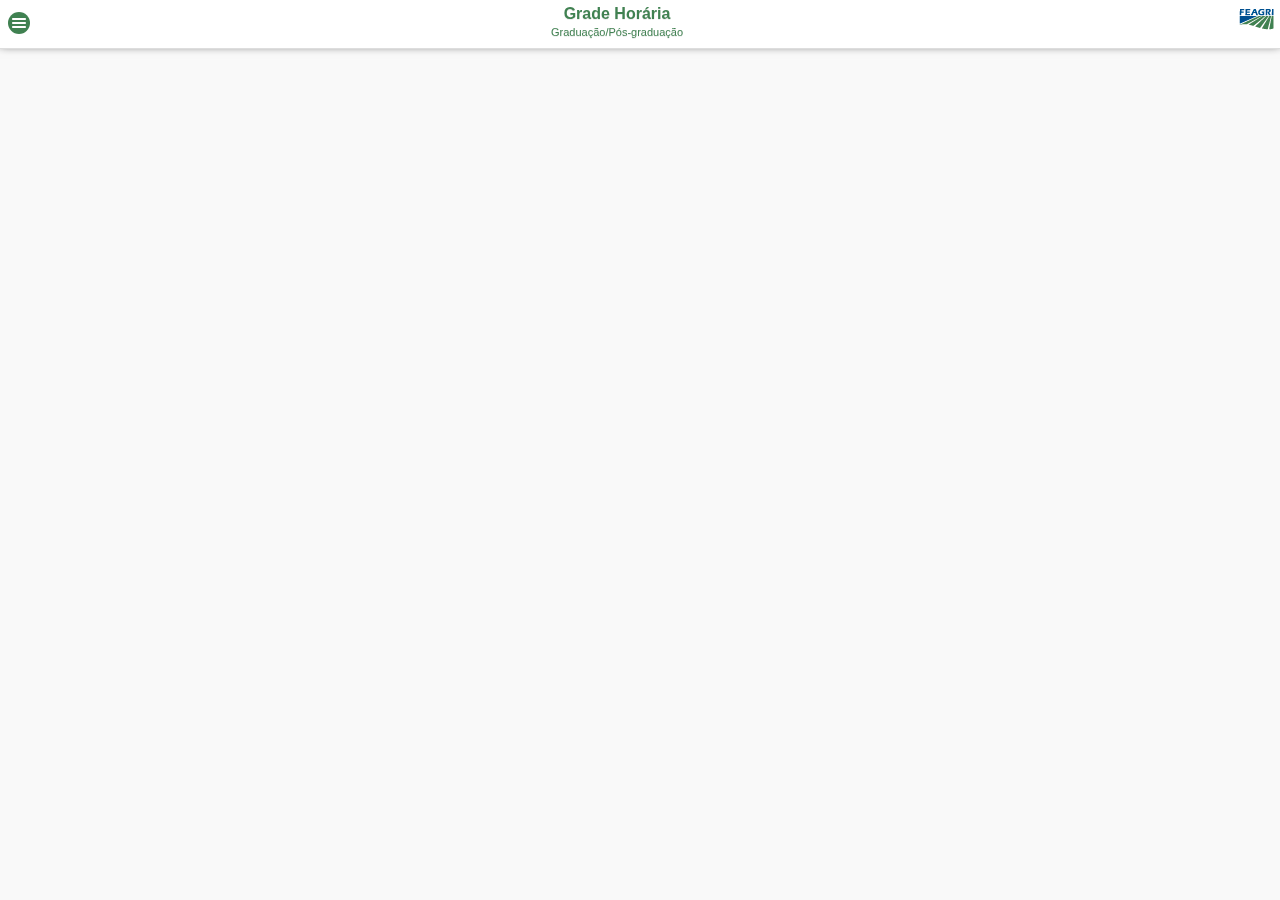
==== commit e23613a2: "cardapio json gerando" ====
--- a/index.html
+++ b/index.html
@@ -43,11 +43,11 @@
         <!-- /header -->
         <ul>
             <li><a href="#graduacao" class="ui-btn"><i class="fa fa-clock-o fa-lg"></i> Grade Horária</a></li>
+            <li><a href="https://webmail.feagri.unicamp.br/" target="_blank" class="ui-btn"><i class="fa fa-envelope-o fa-lg"></i> Webmail</a></li>
+            <li><a href="#contato" class="ui-btn"><i class="fa fa-phone fa-lg"></i> Contatos</a></li>
             <li><a href="#posgrad" class="ui-btn"><i class="fa fa-pencil fa-lg"></i> Protocolo Eletrônico</a></li>
+            <li><a href="#links" class="ui-btn"><i class="fa fa-link fa-lg"></i> Informações Úteis</a></li>
             <li><a href="#circular" class="ui-btn"><i class="fa fa-bus fa-lg"></i> Circular Interno</a></li>
-            <li><a href="#contato" class="ui-btn"><i class="fa fa-phone fa-lg"></i> Contatos</a></li>
-            <li><a href="#links" class="ui-btn"><i class="fa fa-link fa-lg"></i> Informações Úteis</a></li>
-            <li><a href="https://webmail.feagri.unicamp.br/" target="_blank" class="ui-btn"><i class="fa fa-envelope-o fa-lg"></i> Webmail</a></li>
             <li><a href="#cardapio" class="ui-btn"><i class="fa fa-coffee fa-lg"></i> Restaurante/Cardápio</a></li>
             <li><a href="#perfil" class="ui-btn"><i class="fa fa-user fa-lg"></i> Perfil do Usuário</a></li>
             <li><a href="#sobre" class="ui-btn"><i class="fa fa-info fa-lg"></i> Sobre</a></li>
@@ -187,6 +187,7 @@
 
         <div data-role="content">
             <span class="small">*CARDÁPIO SUJEITO A ALTERAÇÕES</span>
+            <h2 id="diacardapio"></h2>
             <div class="cardapio"></div>
         </div>
         <!-- /content -->
@@ -257,7 +258,7 @@
         <div data-role="content">
             <p>Este é um aplicativo que tem por objetivo disponibilizar serviços da Faculdade de Engenharia Agrícola/Unicamp, que possam facilitar o dia a dia dos usuários dessa comunidade.</p>
             <p>O aplicativo pode ganhar novos serviços à medida que aumente a demanda de informações que sejam úteis a serem disponibilizados neste App Mobile.</p>
-            <span>@2016 FEAGRI/UNICAMP - informatica@feagri.unicamp.br</span>
+            <span>@2016 FEAGRI/UNICAMP - fernando@feagri.unicamp.br</span>
         </div>
     </div>
     <!-- /page Sobre -->
